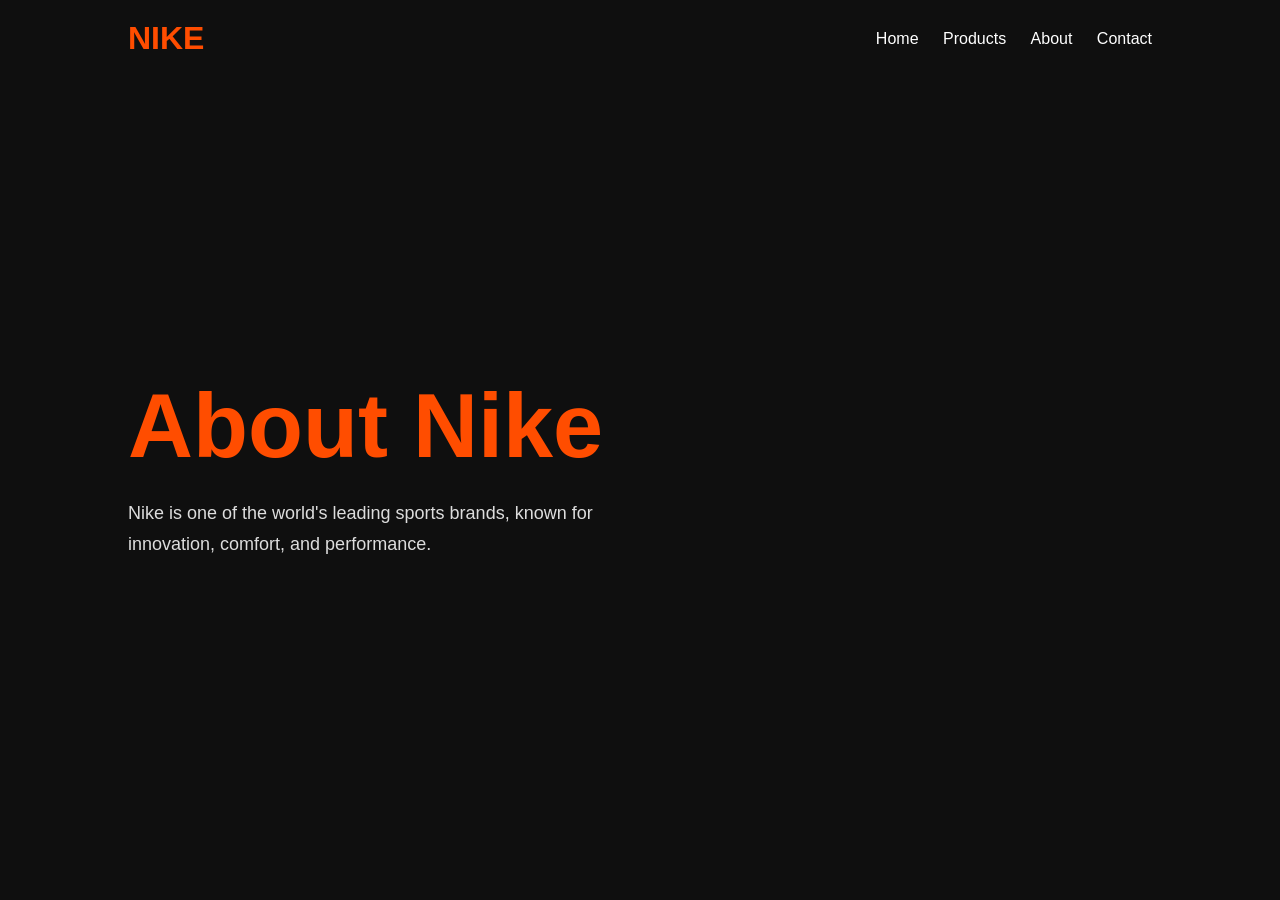
==== about.html @ 111bd170 "first commit" ====
<!DOCTYPE html>
<html>
<head>
    <title>About</title>
    <link rel="stylesheet" href="style.css">
</head>
<body>

<header>
    <h2 class="logo">NIKE</h2>

    <nav>
        <a href="index.html">Home</a>
        <a href="products.html">Products</a>
        <a href="about.html">About</a>
        <a href="contact.html">Contact</a>
    </nav>
</header>

<section class="hero">

    <div class="content">

        <h1>About Nike</h1>

        <p>
            Nike is one of the world's leading sports brands,
            known for innovation, comfort, and performance.
        </p>

    </div>

</section>

</body>
</html>
---- style.css ----
*{
    margin:0;
    padding:0;
    box-sizing:border-box;
    font-family:Arial;
}

body{
    background:#0f0f0f;
    color:white;
    overflow-x:hidden;
}

/* Navbar */

header{
    display:flex;
    justify-content:space-between;
    align-items:center;
    padding:20px 10%;
}

.logo{
    font-size:32px;
    color:#ff4d00;
}

nav a{
    color:white;
    text-decoration:none;
    margin-left:20px;
    transition:0.3s;
}

nav a:hover{
    color:#ff4d00;
}

/* Hero */

.hero{
    display:flex;
    justify-content:space-between;
    align-items:center;
    padding:80px 10%;
    min-height:90vh;
}

.content{
    width:50%;
}

.content h1{
    font-size:90px;
    color:#ff4d00;
    margin-bottom:20px;
}

.content p{
    font-size:18px;
    line-height:1.7;
    margin-bottom:30px;
    color:#ddd;
}

/* Button */

button{
    padding:14px 30px;
    border:none;
    background:#ff4d00;
    color:white;
    font-size:16px;
    border-radius:30px;
    cursor:pointer;
    transition:0.3s;
}

button:hover{
    background:white;
    color:#111;
    transform:scale(1.05);
}

/* Shoe Image */

.image img{
    width:500px;
    filter:drop-shadow(0 0 30px #ff4d00);

    animation:float 3s ease-in-out infinite;
}

/* Floating Animation */

@keyframes float{

    0%{
        transform:translateY(0);
    }

    50%{
        transform:translateY(-20px);
    }

    100%{
        transform:translateY(0);
    }
}

/* Cards */

.cards{
    display:flex;
    justify-content:center;
    gap:30px;
    padding:50px 10%;
}

.card{
    width:250px;
    padding:30px;
    border-radius:20px;

    background:rgba(255,255,255,0.05);

    backdrop-filter:blur(10px);

    border:1px solid rgba(255,255,255,0.1);

    transition:0.3s;
}

.card:hover{
    transform:translateY(-10px);
    border-color:#ff4d00;
}

.card h3{
    margin-bottom:15px;
    color:#ff4d00;
}

/* Responsive */

@media(max-width:900px){

    .hero{
        flex-direction:column;
        text-align:center;
    }

    .content{
        width:100%;
        margin-bottom:50px;
    }

    .content h1{
        font-size:60px;
    }

    .image img{
        width:300px;
    }

    .cards{
        flex-direction:column;
        align-items:center;
    }
}
.section-title{
    color:#ff4d00;
    font-size:40px;
    padding-left:10%;
    margin-top:50px;
}

.cards{
    display:flex;
    flex-wrap:wrap;
    justify-content:center;
    gap:30px;
    padding:40px 10%;
}
.card img{
    width:100%;
    height:220px;

    object-fit:cover;

    border-radius:15px;
}
.card{
    background:#1b1b1b;

    width:260px;

    padding:20px;

    border-radius:20px;

    border:1px solid #2b2b2b;

    transition:0.3s;

    overflow:hidden;
}
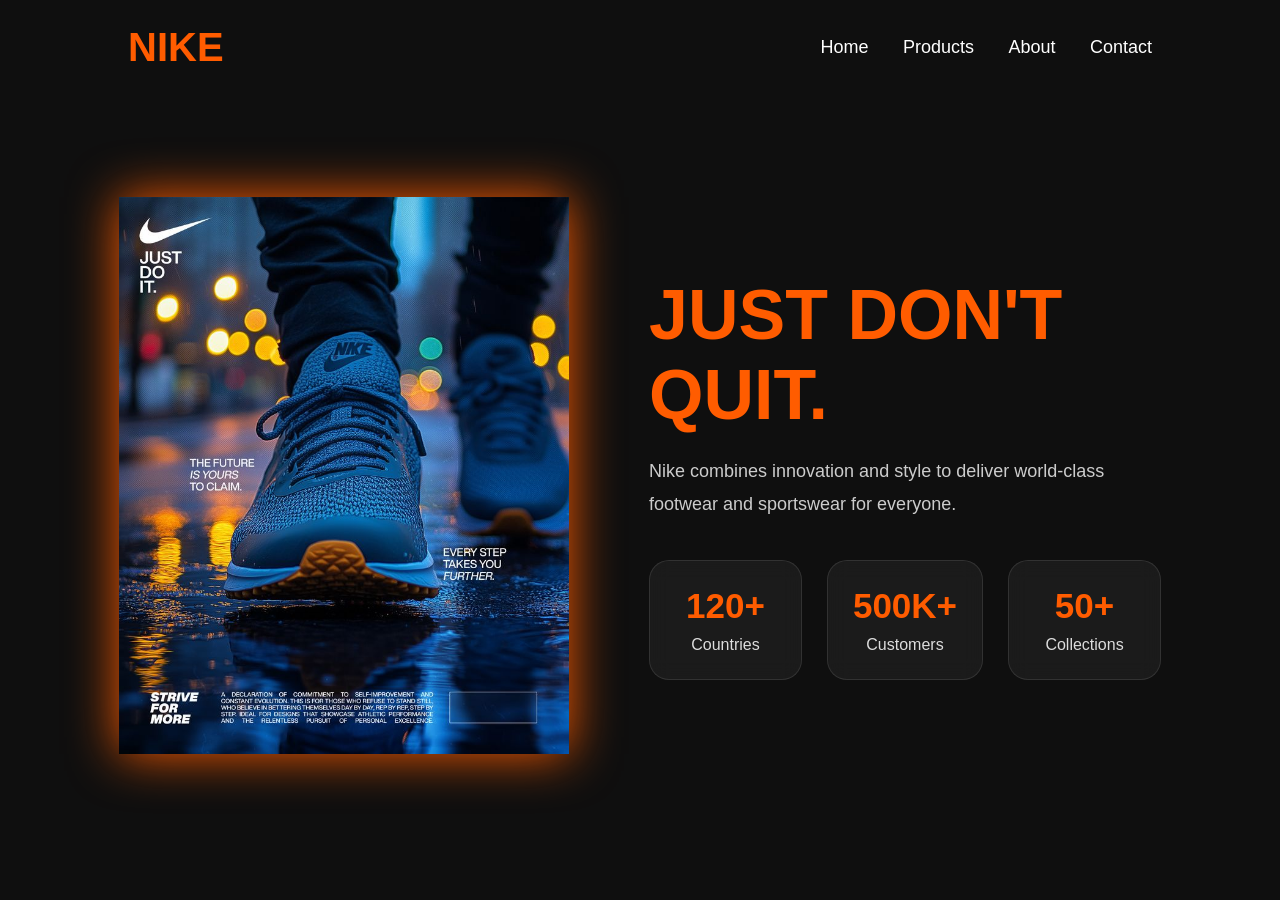
==== commit 9db48c18: "update about page UI" ====
--- a/about.html
+++ b/about.html
@@ -2,7 +2,7 @@
 <html>
 <head>
     <title>About</title>
-    <link rel="stylesheet" href="style.css">
+    <link rel="stylesheet" href="about.css">
 </head>
 <body>
 
@@ -17,19 +17,39 @@
     </nav>
 </header>
 
-<section class="hero">
+<section class="about">
 
-    <div class="content">
+<div class="about-image">
+    <img src="nike-about.jpg">
+</div>
 
-        <h1>About Nike</h1>
+<div class="about-content">
+    <h1>JUST DON'T QUIT.</h1>
 
-        <p>
-            Nike is one of the world's leading sports brands,
-            known for innovation, comfort, and performance.
-        </p>
+    <p>
+        Nike combines innovation and style
+        to deliver world-class footwear
+        and sportswear for everyone.
+    </p>
 
+    <div class="stats">
+        <div class="box">
+            <h2>120+</h2>
+            <span>Countries</span>
+        </div>
+
+        <div class="box">
+            <h2>500K+</h2>
+            <span>Customers</span>
+        </div>
+
+        <div class="box">
+            <h2>50+</h2>
+            <span>Collections</span>
+        </div>
     </div>
 
+</div>
 </section>
 
 </body>
--- a/about.css
+++ b/about.css
@@ -0,0 +1,174 @@
+*{
+    margin:0;
+    padding:0;
+    box-sizing:border-box;
+    font-family:Arial, sans-serif;
+}
+
+body{
+    background:#0f0f0f;
+    color:white;
+}
+
+/* HEADER */
+
+header{
+    display:flex;
+    justify-content:space-between;
+    align-items:center;
+
+    padding:25px 10%;
+}
+
+.logo{
+    color:#ff5c00;
+    font-size:40px;
+}
+
+nav a{
+    color:white;
+    text-decoration:none;
+    margin-left:30px;
+    font-size:18px;
+
+    transition:0.3s;
+}
+
+nav a:hover{
+    color:#ff5c00;
+}
+
+/* ABOUT SECTION */
+
+.about{
+    min-height:85vh;
+
+    display:flex;
+    justify-content:center;
+    align-items:center;
+
+    gap:80px;
+
+    padding:50px 10%;
+}
+
+/* IMAGE */
+
+.about-image img{
+    width:450px;
+
+    filter:drop-shadow(0 0 25px #ff5c00);
+
+    animation:float 3s ease-in-out infinite;
+}
+
+/* FLOAT ANIMATION */
+
+@keyframes float{
+
+    0%{
+        transform:translateY(0);
+    }
+
+    50%{
+        transform:translateY(-20px);
+    }
+
+    100%{
+        transform:translateY(0);
+    }
+}
+
+/* CONTENT */
+
+.about-content{
+    width:50%;
+}
+
+.about-content h1{
+    font-size:70px;
+    color:#ff5c00;
+
+    margin-bottom:20px;
+}
+
+.about-content p{
+    font-size:18px;
+    line-height:1.8;
+
+    color:#ccc;
+
+    margin-bottom:40px;
+}
+
+/* STATS */
+
+.stats{
+    display:flex;
+    gap:25px;
+}
+
+.box{
+    background:rgba(255,255,255,0.05);
+
+    border:1px solid rgba(255,255,255,0.1);
+
+    backdrop-filter:blur(10px);
+
+    padding:25px;
+
+    border-radius:20px;
+
+    width:160px;
+
+    text-align:center;
+
+    transition:0.3s;
+}
+
+.box:hover{
+    transform:translateY(-10px);
+
+    border-color:#ff5c00;
+
+    box-shadow:0 0 20px rgba(255,92,0,0.3);
+}
+
+.box h2{
+    color:#ff5c00;
+
+    margin-bottom:10px;
+
+    font-size:35px;
+}
+
+.box span{
+    color:#ddd;
+}
+
+/* RESPONSIVE */
+
+@media(max-width:900px){
+
+    .about{
+        flex-direction:column;
+        text-align:center;
+    }
+
+    .about-content{
+        width:100%;
+    }
+
+    .about-image img{
+        width:300px;
+    }
+
+    .stats{
+        flex-direction:column;
+        align-items:center;
+    }
+
+    .about-content h1{
+        font-size:50px;
+    }
+}
